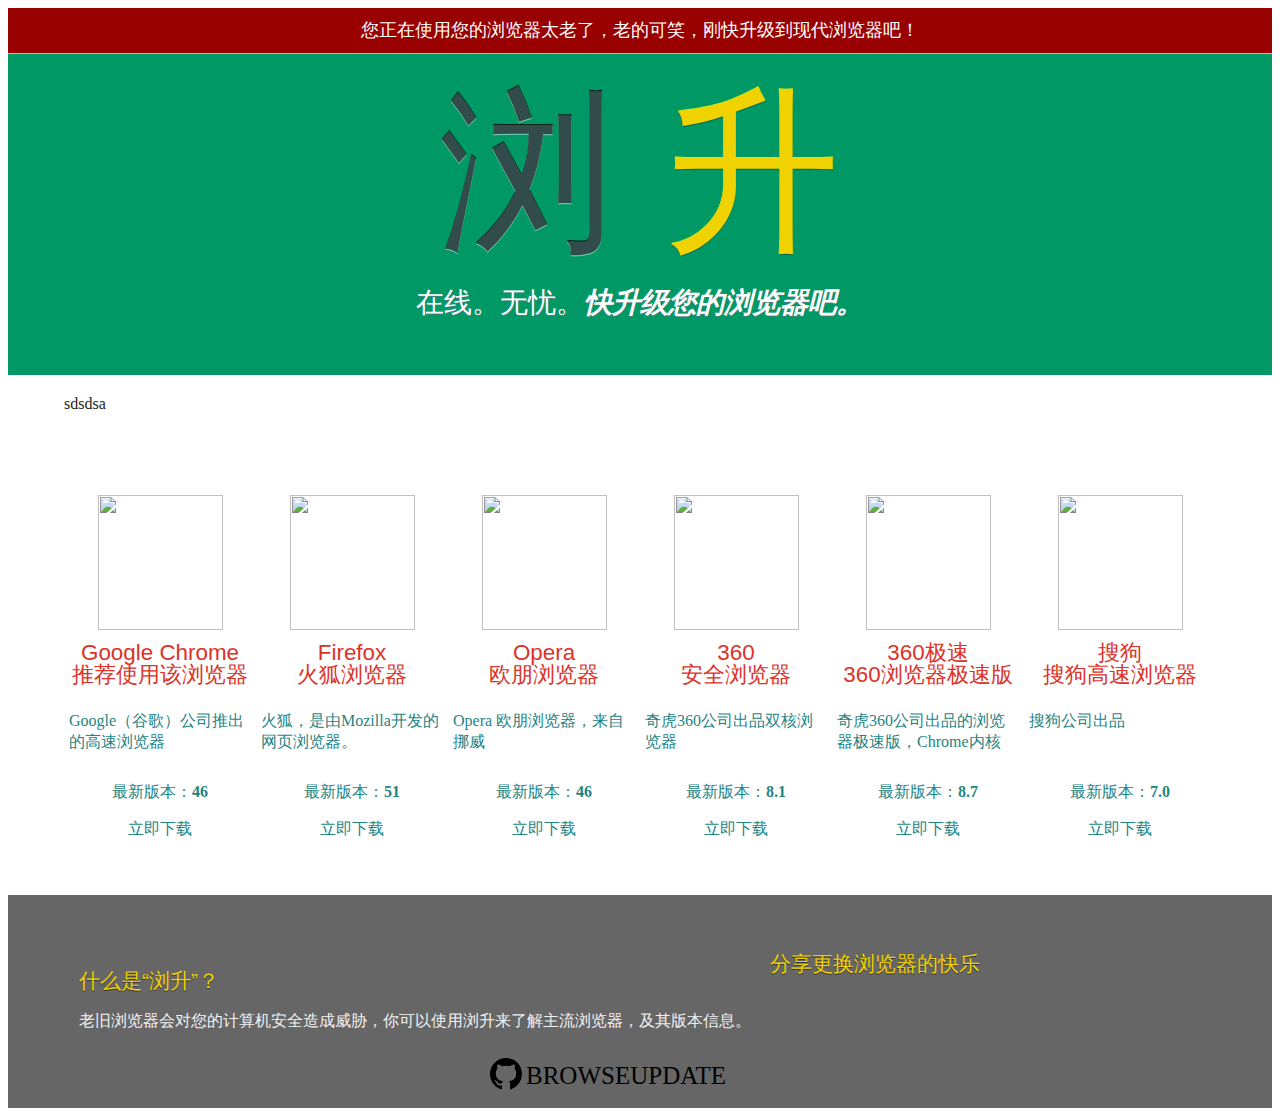
==== index.html @ 691e0c7e "add github link" ====
<!DOCTYPE html>
<html>
<head lang="zh-CN">
    <meta charset="UTF-8">
    <meta http-equiv="x-ua-compatible" content="ie=edge">
    <title>浏升-浏览器升提示友好级标准页面</title>
    <meta name="viewport" content="width=device-width, initial-scale=1">
    <meta name="Keyword" content="代码演示,代码片段,HTML5,CSS3,JavaScript,jQuery,Bootstrap,Angular,NodeJS,Node.js,ECMA2016,ES6,Promise,FetchAPI,Vue.js,React,React Native,webpack,gulp,ionic">
    <meta name="Author" content="dunizb">
    <meta name="website" content="http://duni.sinaapp.com">
    <meta name="Description" content="Demos 代码演示、代码片段 - 读你 | 这世间唯有梦想和好姑娘不可辜负!">
    <link type="image/x-icon" rel="shortcut icon" href="favicon.ico"/>
    <link rel="stylesheet" href="http://cdn.bootcss.com/normalize/5.0.0/normalize.min.css">
    <link rel="stylesheet" href="css/main.css">
</head>
<body>
    <!--[if lte IE 9]>

    <![endif]-->
    <div class="top">
        您正在使用您的浏览器太老了，老的可笑，刚快升级到现代浏览器吧！
    </div>
    <header>
        <hgroup>
            <h1>浏 <em>升</em></h1>
            <h2>在线。无忧。<em>快升级您的浏览器吧。</em></h2>
        </hgroup>
    </header>
    <div class="main wrap">
    sdsdsa
    </div>
    <div class="main">
        <ul class="browserlist wrap clearfix">
            <li>
                <a href="http://pan.baidu.com/s/1i4LHlPz" title="Google Chrome">
                    <div class="icon">
                        <img src="https://ss0.bdstatic.com/70cFuHSh_Q1YnxGkpoWK1HF6hhy/it/u=2498624196,2839862294&fm=23&gp=0.jpg" width="125" height="135" />
                    </div>
                    <h2>Google Chrome<br/>推荐使用该浏览器</h2>
                    <p class="info">Google（谷歌）公司推出的高速浏览器</p>
                    <p class="version">最新版本：<strong>46</strong></p>
                    <p class="website">立即下载</p>
                </a>
            </li>
            <li>
                <a href="http://download.firefox.com.cn/releases-sha2/stub/official/zh-CN/Firefox-latest.exe" title="Firefox 火狐浏览器">
                    <div class="icon">
                        <img src="https://timgsa.baidu.com/timg?image&quality=80&size=b9999_10000&sec=1487590907693&di=e60592ac7cf0cfe3de3b45927950ac66&imgtype=0&src=http%3A%2F%2Fp1.image.hiapk.com%2Fuploads%2Fallimg%2F160119%2F7731-1601191413160-L.png" width="125" height="135" />
                    </div>
                    <h2>Firefox<br/>火狐浏览器</h2>
                    <p class="info">火狐，是由Mozilla开发的网页浏览器。</p>
                    <p class="version">最新版本：<strong>51</strong></p>
                    <p class="website">立即下载</p>
                </a>
            </li>
            <li>
                <a href="http://net.geo.opera.com/opera/stable?utm_medium=cb&utm_source=oup_com&edition=Baidu" title="Opera 欧朋">
                    <div class="icon">
                        <img src="http://p3.so.qhmsg.com/t01fc11aab02dc57c5d.png" width="125" height="135" />
                    </div>
                    <h2>Opera<br/>欧朋浏览器</h2>
                    <p class="info">Opera 欧朋浏览器，来自挪威</p>
                    <p class="version">最新版本：<strong>46</strong></p>
                    <p class="website">立即下载</p>
                </a>
            </li>
            <li>
                <a href="http://down.360safe.com/se/360se8.1.1.248.exe" title="360安全浏览器">
                    <div class="icon" style="overflow:hidden">
                        <img src="https://timgsa.baidu.com/timg?image&quality=80&size=b10000_10000&sec=1487581726&di=ddc792b663af26fbba683a4a46c282bd&src=http://a.ikafan.com/attachment/forum/201109/03/1617522nb5759bjz5bz19c.png" width="125" height="135" />
                    </div>
                    <h2>360<br/>安全浏览器</h2>
                    <p class="info">奇虎360公司出品双核浏览器</p>
                    <p class="version">最新版本：<strong>8.1</strong></p>
                    <p class="website">立即下载</p>
                </a>
            </li>
            <li>
                <a href="http://down.360safe.com/cse/360cse_8.7.0.306.exe" title="360极速浏览器">
                    <div class="icon">
                        <img src="https://timgsa.baidu.com/timg?image&quality=80&size=b9999_10000&sec=1487590851907&di=c0043e6b3a53e65e0a07928f318ce98d&imgtype=0&src=http%3A%2F%2Fimg.25pp.com%2Fuploadfile%2Fapp%2Ficon%2F20160712%2F1468276214226462.jpg" width="125" height="135" />
                    </div>
                    <h2>360极速<br/>360浏览器极速版</h2>
                    <p class="info">奇虎360公司出品的浏览器极速版，Chrome内核</p>
                    <p class="version">最新版本：<strong>8.7</strong></p>
                    <p class="website">立即下载</p>
                </a>
            </li>
            <li>
                <a href="http://download.ie.sogou.com/se/sogou_explorer_7.0_0111v2.exe" title="搜狗浏览器">
                    <div class="icon">
                        <img src="https://ss1.bdstatic.com/70cFvXSh_Q1YnxGkpoWK1HF6hhy/it/u=1495597982,2162996771&fm=23&gp=0.jpg" width="125" height="135" />
                    </div>
                    <h2>搜狗<br/>搜狗高速浏览器</h2>
                    <p class="info">搜狗公司出品</p>
                    <p class="version">最新版本：<strong>7.0</strong></p>
                    <p class="website">立即下载</p>
                </a>
            </li>
        </ul>
    </div>
    <footer>
        <div class="wrap clearfix">
            <section id="about">
                <h2>什么是“浏升”？</h2>
                <p>老旧浏览器会对您的计算机安全造成威胁，你可以使用浏升来了解主流浏览器，及其版本信息。</p>
            </section>
            <section id="share">
                <h2>分享更换浏览器的快乐</h2>
                <nav>
                    <div class="bdsharebuttonbox"><a href="#" class="bds_more" data-cmd="more"></a><a href="#" class="bds_tsina" data-cmd="tsina" title="分享到新浪微博"></a><a href="#" class="bds_weixin" data-cmd="weixin" title="分享到微信"></a><a href="#" class="bds_douban" data-cmd="douban" title="分享到豆瓣网"></a><a href="#" class="bds_sqq" data-cmd="sqq" title="分享到QQ好友"></a><a href="#" class="bds_evernotecn" data-cmd="evernotecn" title="分享到印象笔记"></a></div>
<script>window._bd_share_config={"common":{"bdSnsKey":{},"bdText":"","bdMini":"1","bdMiniList":false,"bdPic":"","bdStyle":"0","bdSize":"32"},"share":{}};with(document)0[(getElementsByTagName('head')[0]||body).appendChild(createElement('script')).src='http://bdimg.share.baidu.com/static/api/js/share.js?v=89860593.js?cdnversion='+~(-new Date()/36e5)];</script>
                </nav>
            </section>
            <div id="byline">
                <a href="https://github.com/dunizb/browseupdate" title="WordPress">
                    <svg aria-hidden="true" class="octicon octicon-mark-github" height="32" version="1.1" viewBox="0 0 16 16" width="32"><path fill-rule="evenodd" d="M8 0C3.58 0 0 3.58 0 8c0 3.54 2.29 6.53 5.47 7.59.4.07.55-.17.55-.38 0-.19-.01-.82-.01-1.49-2.01.37-2.53-.49-2.69-.94-.09-.23-.48-.94-.82-1.13-.28-.15-.68-.52-.01-.53.63-.01 1.08.58 1.23.82.72 1.21 1.87.87 2.33.66.07-.52.28-.87.51-1.07-1.78-.2-3.64-.89-3.64-3.95 0-.87.31-1.59.82-2.15-.08-.2-.36-1.02.08-2.12 0 0 .67-.21 2.2.82.64-.18 1.32-.27 2-.27.68 0 1.36.09 2 .27 1.53-1.04 2.2-.82 2.2-.82.44 1.1.16 1.92.08 2.12.51.56.82 1.27.82 2.15 0 3.07-1.87 3.75-3.65 3.95.29.25.54.73.54 1.48 0 1.07-.01 1.93-.01 2.2 0 .21.15.46.55.38A8.013 8.013 0 0 0 16 8c0-4.42-3.58-8-8-8z"></path></svg>
                    <span>browseupdate</span>
                </a>
            </div>
    </footer>
</body>
---- css/main.css ----
/****************
 *  页面样式
 **************/
 
/* ==============
    基本默认
   ============== */
html {
    color: #222;
}   

::selection {
    background-color: #b3d4fc;
    text-shadow: none;
}

ul {
    margin: 0;
    padding: 0;
    list-style: none;
}

li {
    list-style: none;
}

a:link, a:visited {
    color: #1E8585;
    text-decoration: none;
}
a:link {
    -webkit-tap-highlight-color: #F0D200;
}

/* ==============
    工具样式
   ============== */

.center-block {
    display: block;
    margin-right: auto;
    margin-left: auto;
}   

.pull-right {
    float: right !important;
}

.pull-left {
    float: left !important;
}

.text-right {
    text-align: right !important;
}

.text-left {
    text-align: left !important;
}

.text-center {
    text-align: center !important;
}

.hide {
    display: none !important;
}

.show {
    display: block !important;
}

.invisible {
    visibility: hidden;
}

.text-hide {
    font: 0/0 a;
    color: transparent;
    text-shadow: none;
    background-color: transparent;
    border: 0;
}

.clearfix:before,
.clearfix:after {
    content: " ";
    display: table;
}

.clearfix:after {
    clear: both;
}

/* ==============
    Header部分
   ============== */
.top {
    background-color: #990000;
    color: #fff;
    line-height: 45px;
    text-align: center;
    font-size: 18px;
}
header {
    width: 100%;
    margin: 0 auto;
    text-align: center;
    border-top: 1px solid #9DC8C3;
    padding: 30px 0;
    background-color: #009966;
}   
hgroup {
    zoom: 1;
    max-width: 1152px;
    margin: 0 auto;
}
hgroup:before, 
hgroup:after {
    content: "\0020";
    display: block;
    height: 0;
    visibility: hidden;
}
hgroup h1 {
    font: 1100%/1 Impact, Helvetica, sans-serif;
    text-transform: uppercase;
    margin: 0;
    color: #324B4B;
    text-shadow: 0 1px 0 rgba(255,255,255,.5), 0 -1px 0 rgba(0,0,0,.8);
}
hgroup h1 em {
    font-style: normal;
    color: #F0D200;
    text-shadow: 0 1px 0 rgba(0, 50, 40, 0.5), 0 -1px 0 rgba(255, 255, 0, 0.8);
}
hgroup h2 {
    font-size: 177%;
    font-weight: normal;
    color: #fff;
    text-shadow: 0 1px 0 #4C7C7B;
    font-family: "lemonde-courrier-1","lemonde-courrier-2", Helvetica, Arial, sans-serif !important;
}
hgroup h2 em {
    font-weight: 700;
}    

/* ==============
    主题部分
   ============== */
.main {
    padding: 20px 0 50px;
}
.browserlist {
    zoom: 1;
}
.browserlist:before, .browserlist:after {
    content: "\0020";
    display: block;
    height: 0;
    visibility: hidden;
}
.browserlist li {
    width: 192px;
    float: left;
    margin: 12px 0 0;
}
.browserlist .icon {
    background-position: 0 0;
    text-align: center;
}
#browserlist li .icon {
    width: 125px;
    height: 135px;
    margin: 20px auto;
}
.browserlist li a:link, #browserlist li a:link .icon {
    -webkit-transition: all .2s;
    -moz-transition: all .2s;
    -o-transition: all .2s;
    transition: all .2s;
}
.browserlist li a:hover .icon {
    -webkit-transform: scale(1.1,1.1);
    -moz-transform: scale(1.1,1.1);
    -o-transform: scale(1.1,1.1);
    transform: scale(1.1,1.1);
}
.browserlist h2 {
    font: 140%/1 Impact, Helvetica, sans-serif;
    text-align: center;
    color: #DC3228;
    text-shadow: 0 1px 0 #fff;
    background-color: rgba(255,255,255,.3);
    margin: 0 0 10px;
    line-height: 1;
    padding: 8px 0;
    -webkit-border-radius: 3px;
    -moz-border-radius: 3px;
    border-radius: 3px;
}
.browserlist p {
    padding: 0 5px;
    text-shadow: 0 1px 0 rgba(255,255,255,.8);
}
.browserlist p.info {
    min-height: 55px;
}
.browserlist p.version {
    margin-bottom: 10px;
    text-align: center;
}
.browserlist p.website {
    background-color: rgba(255,255,255,.3);
    line-height: 1;
    margin: 0;
    padding: 8px 5px;
    text-align: center;
    -webkit-border-radius: 3px;
    -moz-border-radius: 3px;
    border-radius: 3px;
}
.browserlist li a:link .website {
    -webkit-transition: all .1s ease-out;
    -moz-transition: all .1s ease-out;
    -o-transition: all .1s ease-out;
    transition: all .1s ease-out;
}
.browserlist li a:hover .website {
    background: #4daaa7;
    color: #fff;
    text-shadow: 0 1px 0 #266E67;
}
.wrap {
    zoom: 1;
    max-width: 1152px;
    margin: 0 auto;
}
/* ==============
    footer部分
   ============== */
footer {
    color: #f1f1f1;
    padding: 30px 0;
    overflow: hidden;
    background: #666666;
}
footer .wrap {
    position: relative;
}
.wrap:before, .wrap:after {
    content: "\0020";
    display: block;
    height: 0;
    visibility: hidden;
}

footer #about {
    width: 60%;
    float: left;
    margin-left: 15px;
}
footer h2 {
    font: 130% Impact, Helvetica, sans-serif;
    padding-top: 8px;
    margin-bottom: 10px;
    color: #F0D200;
    text-transform: uppercase;
    text-shadow: 0 1px 0 #333;
}
footer #shar {
    width: 30%;
    float: right;
    margin-right: 15px;
    position: relative;
}
#share nav li {
    width: 32px;
    height: 32px;
    float: left;
    margin-right: 9px;
}
#byline {
    clear: both;
    margin: 0 auto;
    padding-top: 10px;
}
#byline a {
    width: 300px;
    height: 20px;
    margin: 0 auto;
    display: block;
    color: #999;
    -webkit-transition: all .5s;
    -moz-transition: all .5s;
    -o-transition: all .5s;
    transition: all .5s;
}
#byline span {
    vertical-align: super;
    text-transform: uppercase;
    color: #000;
    font-size: 25px;
}
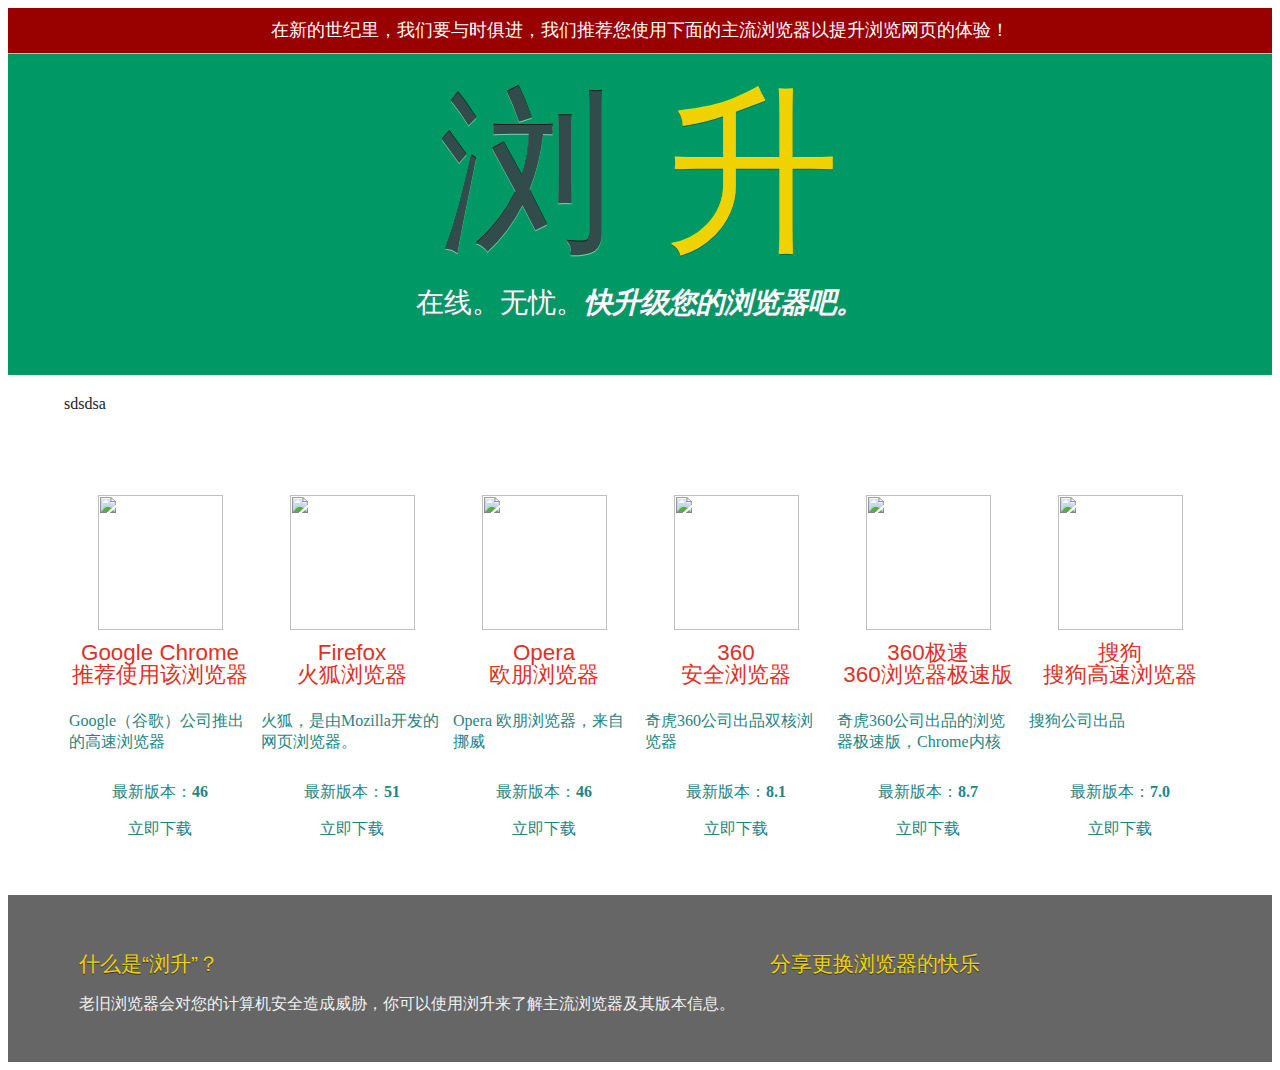
==== commit d37ce0ef: "[if lte IE 9]" ====
--- a/index.html
+++ b/index.html
@@ -15,10 +15,12 @@
 </head>
 <body>
     <!--[if lte IE 9]>
-
+    <div class="top" style="background-color: red;">
+    <img src="https://ss0.bdstatic.com/70cFvHSh_Q1YnxGkpoWK1HF6hhy/it/u=3577215086,797363438&fm=23&gp=0.jpg" style="width:25px;vertical-align: sub;" /> 您正在使用的浏览器太老了，老的可笑，刚快升级到现代浏览器吧！
+    </div>
     <![endif]-->
-    <div class="top">
-        您正在使用您的浏览器太老了，老的可笑，刚快升级到现代浏览器吧！
+    <div class="top" style="background-color: #990000;">
+    在新的世纪里，我们要与时俱进，我们推荐您使用下面的主流浏览器以提升浏览网页的体验！
     </div>
     <header>
         <hgroup>
@@ -102,8 +104,8 @@
     <footer>
         <div class="wrap clearfix">
             <section id="about">
-                <h2>什么是“浏升”？</h2>
-                <p>老旧浏览器会对您的计算机安全造成威胁，你可以使用浏升来了解主流浏览器，及其版本信息。</p>
+                <h2 style="margin: 0;">什么是“浏升”？</h2>
+                <p>老旧浏览器会对您的计算机安全造成威胁，你可以使用浏升来了解主流浏览器及其版本信息。</p>
             </section>
             <section id="share">
                 <h2>分享更换浏览器的快乐</h2>
@@ -113,10 +115,14 @@
                 </nav>
             </section>
             <div id="byline">
-                <a href="https://github.com/dunizb/browseupdate" title="WordPress">
-                    <svg aria-hidden="true" class="octicon octicon-mark-github" height="32" version="1.1" viewBox="0 0 16 16" width="32"><path fill-rule="evenodd" d="M8 0C3.58 0 0 3.58 0 8c0 3.54 2.29 6.53 5.47 7.59.4.07.55-.17.55-.38 0-.19-.01-.82-.01-1.49-2.01.37-2.53-.49-2.69-.94-.09-.23-.48-.94-.82-1.13-.28-.15-.68-.52-.01-.53.63-.01 1.08.58 1.23.82.72 1.21 1.87.87 2.33.66.07-.52.28-.87.51-1.07-1.78-.2-3.64-.89-3.64-3.95 0-.87.31-1.59.82-2.15-.08-.2-.36-1.02.08-2.12 0 0 .67-.21 2.2.82.64-.18 1.32-.27 2-.27.68 0 1.36.09 2 .27 1.53-1.04 2.2-.82 2.2-.82.44 1.1.16 1.92.08 2.12.51.56.82 1.27.82 2.15 0 3.07-1.87 3.75-3.65 3.95.29.25.54.73.54 1.48 0 1.07-.01 1.93-.01 2.2 0 .21.15.46.55.38A8.013 8.013 0 0 0 16 8c0-4.42-3.58-8-8-8z"></path></svg>
-                    <span>browseupdate</span>
+                <a href="javascript:void(0);" title="github">
+                    <iframe class="githubstar" src="https://ghbtns.com/github-btn.html?user=dunizb&repo=browseupdate&type=star&count=false&size=large" frameborder="0" scrolling="0" width="160px" height="30px"></iframe>
+                    <iframe src="https://ghbtns.com/github-btn.html?user=dunizb&repo=browseupdate&type=fork&count=false&size=large" frameborder="0" scrolling="0" width="158px" height="30px"></iframe>
                 </a>
             </div>
     </footer>
-</body>+</body>
+
+<script>
+
+</script>--- a/css/main.css
+++ b/css/main.css
@@ -282,8 +282,9 @@
 }
 #byline {
     clear: both;
-    margin: 0 auto;
+    margin: 0 15px;
     padding-top: 10px;
+    display: inline-block;
 }
 #byline a {
     width: 300px;
@@ -296,9 +297,4 @@
     -o-transition: all .5s;
     transition: all .5s;
 }
-#byline span {
-    vertical-align: super;
-    text-transform: uppercase;
-    color: #000;
-    font-size: 25px;
-}
+#byline iframe {display: inline-block;width: 90px;}
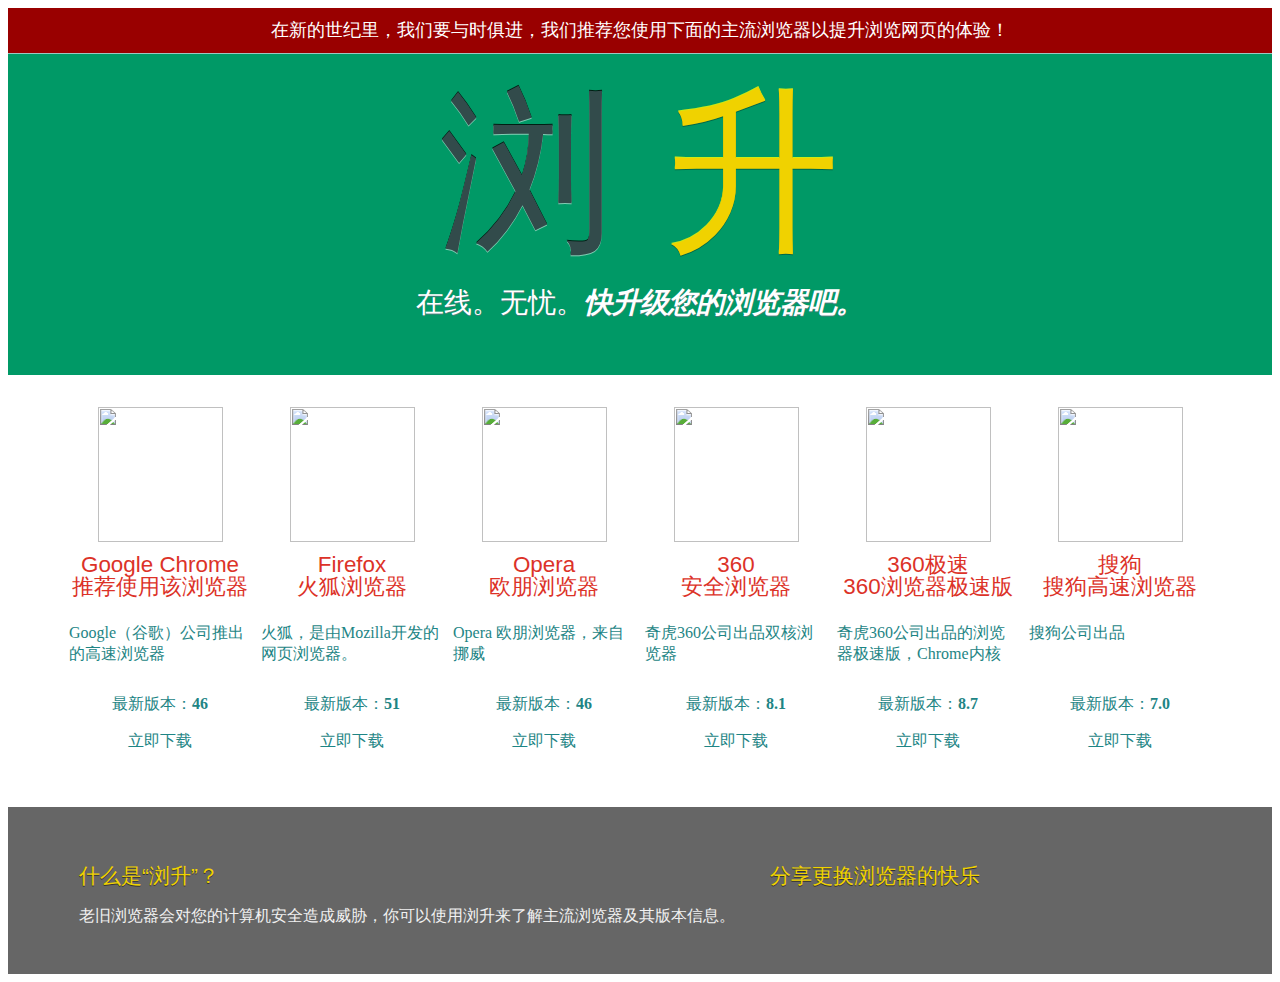
==== commit 806c9ab9: "[if lte IE 9]" ====
--- a/index.html
+++ b/index.html
@@ -28,9 +28,6 @@
             <h2>在线。无忧。<em>快升级您的浏览器吧。</em></h2>
         </hgroup>
     </header>
-    <div class="main wrap">
-    sdsdsa
-    </div>
     <div class="main">
         <ul class="browserlist wrap clearfix">
             <li>
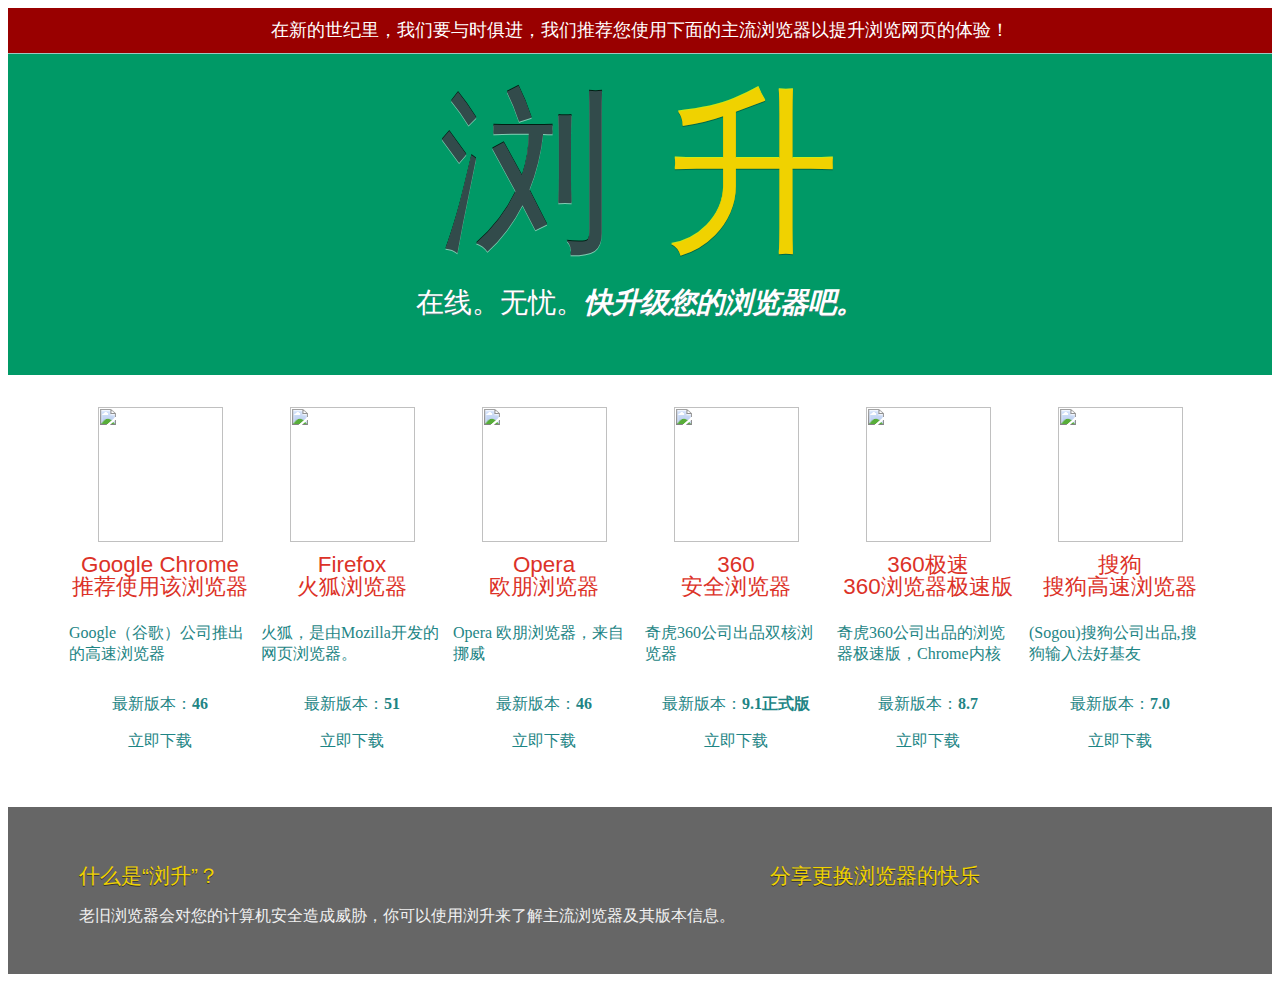
==== commit 27fc4e05: "Update index.html" ====
--- a/index.html
+++ b/index.html
@@ -7,7 +7,7 @@
     <meta name="viewport" content="width=device-width, initial-scale=1">
     <meta name="Keyword" content="代码演示,代码片段,HTML5,CSS3,JavaScript,jQuery,Bootstrap,Angular,NodeJS,Node.js,ECMA2016,ES6,Promise,FetchAPI,Vue.js,React,React Native,webpack,gulp,ionic">
     <meta name="Author" content="dunizb">
-    <meta name="website" content="http://duni.sinaapp.com">
+    <meta name="website" content="http://dunizb.com">
     <meta name="Description" content="Demos 代码演示、代码片段 - 读你 | 这世间唯有梦想和好姑娘不可辜负!">
     <link type="image/x-icon" rel="shortcut icon" href="favicon.ico"/>
     <link rel="stylesheet" href="http://cdn.bootcss.com/normalize/5.0.0/normalize.min.css">
@@ -33,7 +33,7 @@
             <li>
                 <a href="http://pan.baidu.com/s/1i4LHlPz" title="Google Chrome">
                     <div class="icon">
-                        <img src="https://ss0.bdstatic.com/70cFuHSh_Q1YnxGkpoWK1HF6hhy/it/u=2498624196,2839862294&fm=23&gp=0.jpg" width="125" height="135" />
+                        <img src="https://ss0.bdstatic.com/70cFuHSh_Q1YnxGkpoWK1HF6hhy/it/u=2498624196,2839862294&fm=23&gp=0.jpg" style="width:125px;height:135px;" />
                     </div>
                     <h2>Google Chrome<br/>推荐使用该浏览器</h2>
                     <p class="info">Google（谷歌）公司推出的高速浏览器</p>
@@ -44,7 +44,7 @@
             <li>
                 <a href="http://download.firefox.com.cn/releases-sha2/stub/official/zh-CN/Firefox-latest.exe" title="Firefox 火狐浏览器">
                     <div class="icon">
-                        <img src="https://timgsa.baidu.com/timg?image&quality=80&size=b9999_10000&sec=1487590907693&di=e60592ac7cf0cfe3de3b45927950ac66&imgtype=0&src=http%3A%2F%2Fp1.image.hiapk.com%2Fuploads%2Fallimg%2F160119%2F7731-1601191413160-L.png" width="125" height="135" />
+                        <img src="https://timgsa.baidu.com/timg?image&quality=80&size=b9999_10000&sec=1487590907693&di=e60592ac7cf0cfe3de3b45927950ac66&imgtype=0&src=http%3A%2F%2Fp1.image.hiapk.com%2Fuploads%2Fallimg%2F160119%2F7731-1601191413160-L.png" style="width:125px;height:135px;" />
                     </div>
                     <h2>Firefox<br/>火狐浏览器</h2>
                     <p class="info">火狐，是由Mozilla开发的网页浏览器。</p>
@@ -55,7 +55,7 @@
             <li>
                 <a href="http://net.geo.opera.com/opera/stable?utm_medium=cb&utm_source=oup_com&edition=Baidu" title="Opera 欧朋">
                     <div class="icon">
-                        <img src="http://p3.so.qhmsg.com/t01fc11aab02dc57c5d.png" width="125" height="135" />
+                        <img src="http://image17.poco.cn/mypoco/myphoto/20150924/22/64965070201509242204342652546567580_005.jpg" style="width:125px;height:135px;" />
                     </div>
                     <h2>Opera<br/>欧朋浏览器</h2>
                     <p class="info">Opera 欧朋浏览器，来自挪威</p>
@@ -64,20 +64,20 @@
                 </a>
             </li>
             <li>
-                <a href="http://down.360safe.com/se/360se8.1.1.248.exe" title="360安全浏览器">
+                <a href="http://down.360safe.com/se/360se9.2.0.108.exe" title="360安全浏览器">
                     <div class="icon" style="overflow:hidden">
-                        <img src="https://timgsa.baidu.com/timg?image&quality=80&size=b10000_10000&sec=1487581726&di=ddc792b663af26fbba683a4a46c282bd&src=http://a.ikafan.com/attachment/forum/201109/03/1617522nb5759bjz5bz19c.png" width="125" height="135" />
+                        <img src="https://timgsa.baidu.com/timg?image&quality=80&size=b10000_10000&sec=1487581726&di=ddc792b663af26fbba683a4a46c282bd&src=http://a.ikafan.com/attachment/forum/201109/03/1617522nb5759bjz5bz19c.png" style="width:125px;height:135px;" />
                     </div>
                     <h2>360<br/>安全浏览器</h2>
                     <p class="info">奇虎360公司出品双核浏览器</p>
-                    <p class="version">最新版本：<strong>8.1</strong></p>
+                    <p class="version">最新版本：<strong>9.1正式版</strong></p>
                     <p class="website">立即下载</p>
                 </a>
             </li>
             <li>
                 <a href="http://down.360safe.com/cse/360cse_8.7.0.306.exe" title="360极速浏览器">
                     <div class="icon">
-                        <img src="https://timgsa.baidu.com/timg?image&quality=80&size=b9999_10000&sec=1487590851907&di=c0043e6b3a53e65e0a07928f318ce98d&imgtype=0&src=http%3A%2F%2Fimg.25pp.com%2Fuploadfile%2Fapp%2Ficon%2F20160712%2F1468276214226462.jpg" width="125" height="135" />
+                        <img src="https://timgsa.baidu.com/timg?image&quality=80&size=b9999_10000&sec=1487590851907&di=c0043e6b3a53e65e0a07928f318ce98d&imgtype=0&src=http%3A%2F%2Fimg.25pp.com%2Fuploadfile%2Fapp%2Ficon%2F20160712%2F1468276214226462.jpg" style="width:125px;height:135px;" />
                     </div>
                     <h2>360极速<br/>360浏览器极速版</h2>
                     <p class="info">奇虎360公司出品的浏览器极速版，Chrome内核</p>
@@ -86,12 +86,12 @@
                 </a>
             </li>
             <li>
-                <a href="http://download.ie.sogou.com/se/sogou_explorer_7.0_0111v2.exe" title="搜狗浏览器">
+                <a href="http://download.ie.sogou.com/se/sogou_explorer_7.1_0807.exe" title="搜狗浏览器">
                     <div class="icon">
-                        <img src="https://ss1.bdstatic.com/70cFvXSh_Q1YnxGkpoWK1HF6hhy/it/u=1495597982,2162996771&fm=23&gp=0.jpg" width="125" height="135" />
+                        <img src="http://p5.image.hiapk.com/uploads/allimg/141104/901-1411041G3410-L.png" style="width:125px;height:135px;" />
                     </div>
                     <h2>搜狗<br/>搜狗高速浏览器</h2>
-                    <p class="info">搜狗公司出品</p>
+                    <p class="info">(Sogou)搜狗公司出品,搜狗输入法好基友 </p>
                     <p class="version">最新版本：<strong>7.0</strong></p>
                     <p class="website">立即下载</p>
                 </a>
@@ -122,4 +122,4 @@
 
 <script>
 
-</script>+</script>
--- a/css/main.css
+++ b/css/main.css
@@ -1,4 +1,4 @@
-/****************
+﻿/****************
  *  页面样式
  **************/
  
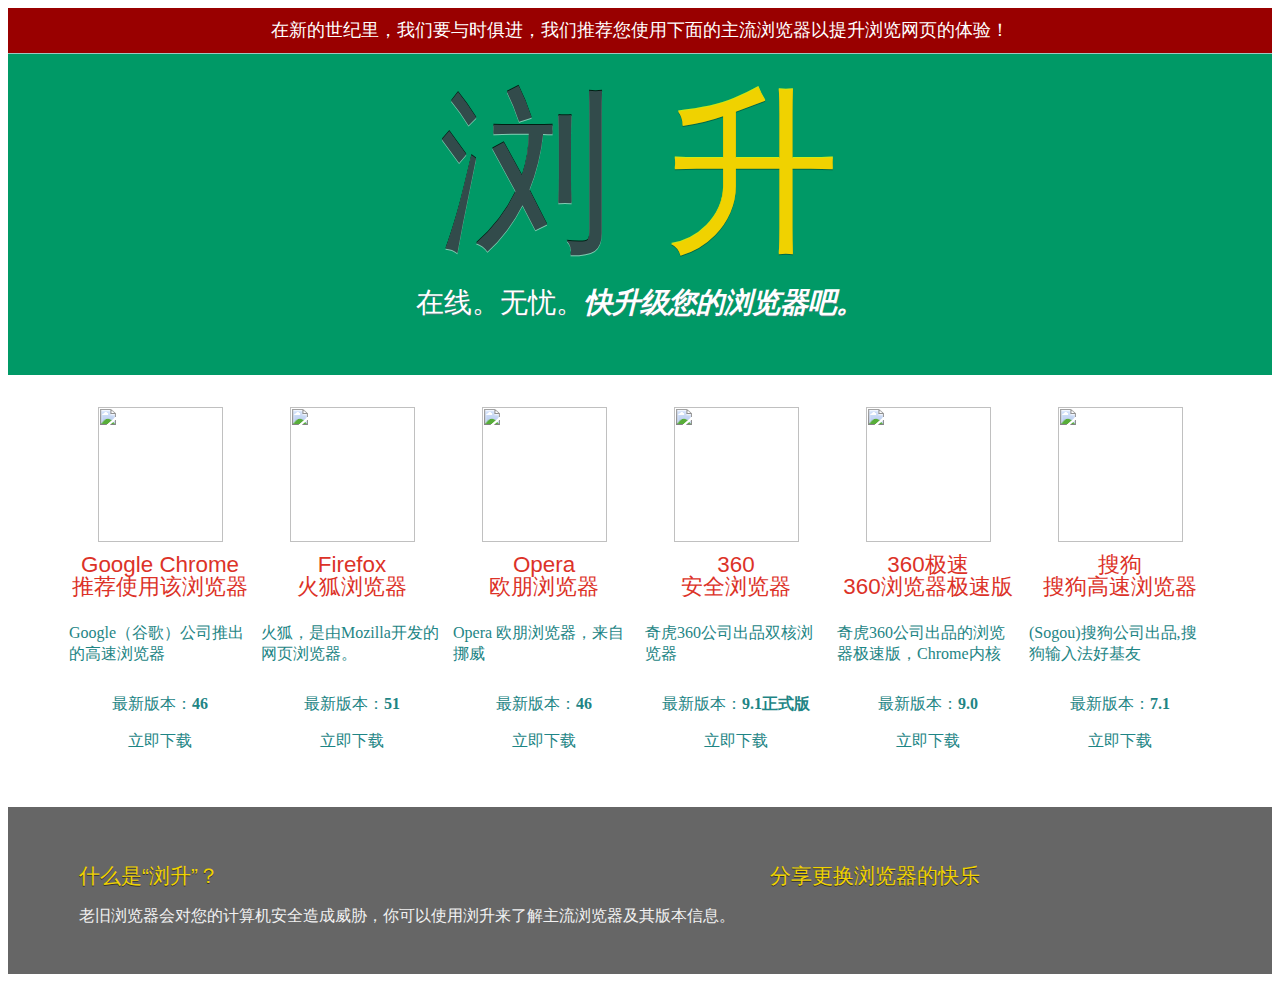
==== commit 93cf2ecd: "Update index.html" ====
--- a/index.html
+++ b/index.html
@@ -75,13 +75,13 @@
                 </a>
             </li>
             <li>
-                <a href="http://down.360safe.com/cse/360cse_8.7.0.306.exe" title="360极速浏览器">
+                <a href="http://down.360safe.com/cse/360cse_9.0.1.136.exe" title="360极速浏览器">
                     <div class="icon">
                         <img src="https://timgsa.baidu.com/timg?image&quality=80&size=b9999_10000&sec=1487590851907&di=c0043e6b3a53e65e0a07928f318ce98d&imgtype=0&src=http%3A%2F%2Fimg.25pp.com%2Fuploadfile%2Fapp%2Ficon%2F20160712%2F1468276214226462.jpg" style="width:125px;height:135px;" />
                     </div>
                     <h2>360极速<br/>360浏览器极速版</h2>
                     <p class="info">奇虎360公司出品的浏览器极速版，Chrome内核</p>
-                    <p class="version">最新版本：<strong>8.7</strong></p>
+                    <p class="version">最新版本：<strong>9.0</strong></p>
                     <p class="website">立即下载</p>
                 </a>
             </li>
@@ -92,7 +92,7 @@
                     </div>
                     <h2>搜狗<br/>搜狗高速浏览器</h2>
                     <p class="info">(Sogou)搜狗公司出品,搜狗输入法好基友 </p>
-                    <p class="version">最新版本：<strong>7.0</strong></p>
+                    <p class="version">最新版本：<strong>7.1</strong></p>
                     <p class="website">立即下载</p>
                 </a>
             </li>
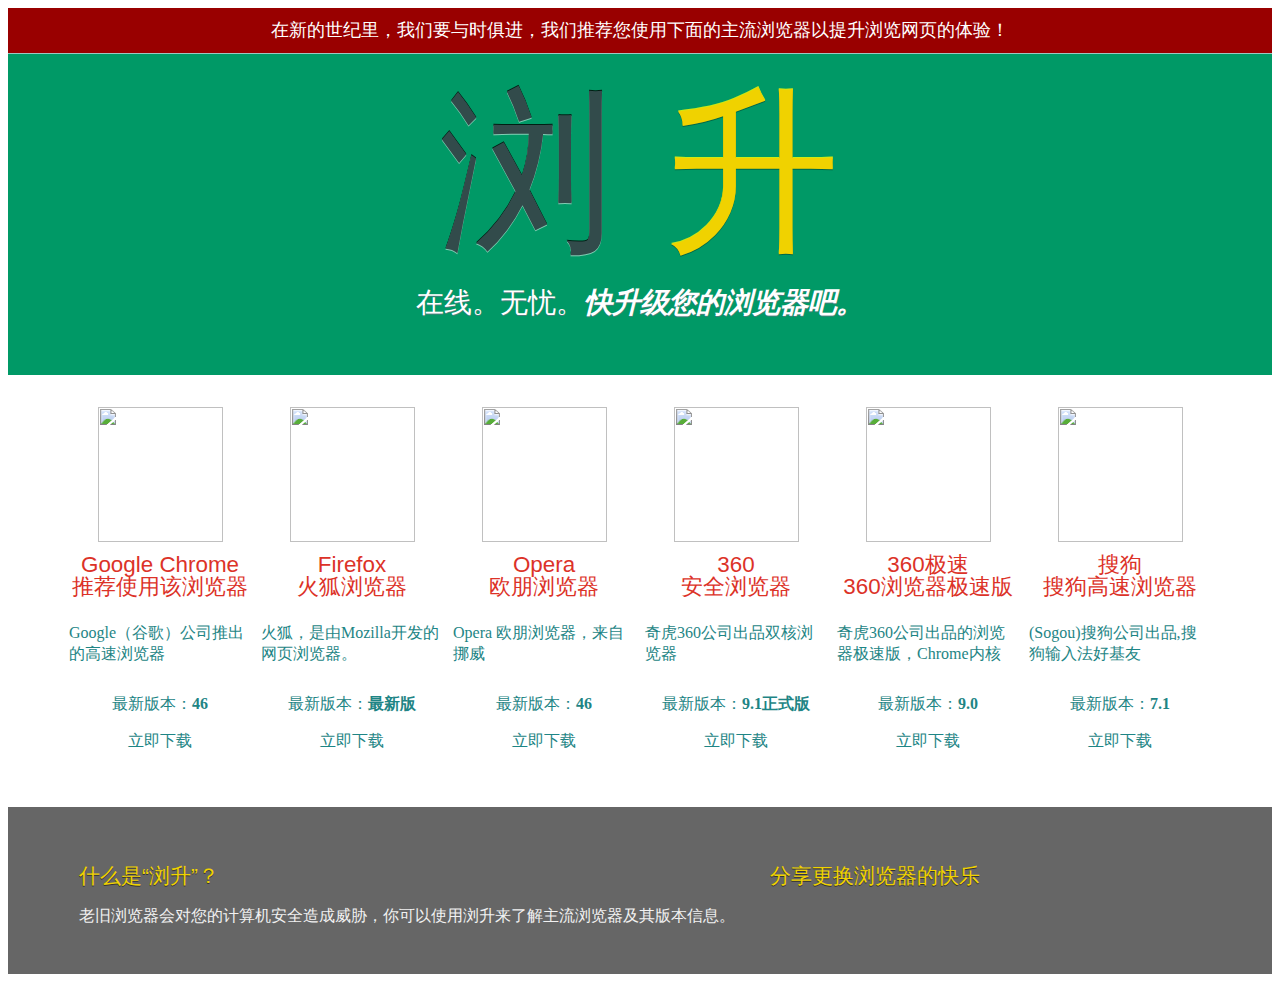
==== commit ec7e4774: "Update index.html" ====
--- a/index.html
+++ b/index.html
@@ -48,7 +48,7 @@
                     </div>
                     <h2>Firefox<br/>火狐浏览器</h2>
                     <p class="info">火狐，是由Mozilla开发的网页浏览器。</p>
-                    <p class="version">最新版本：<strong>51</strong></p>
+                    <p class="version">最新版本：<strong>最新版</strong></p>
                     <p class="website">立即下载</p>
                 </a>
             </li>
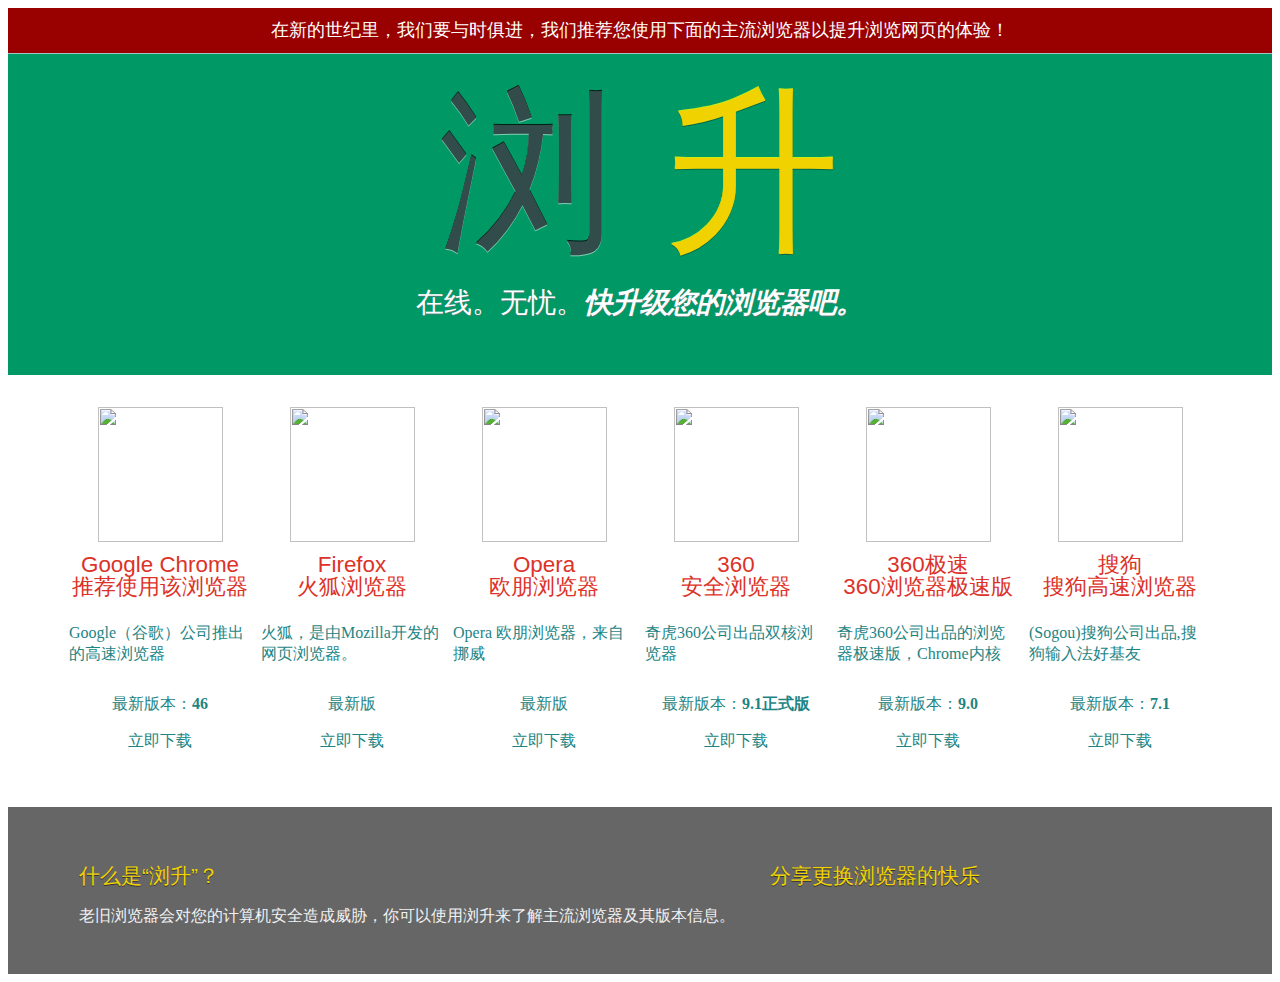
==== commit 00e260a2: "Update index.html" ====
--- a/index.html
+++ b/index.html
@@ -48,18 +48,18 @@
                     </div>
                     <h2>Firefox<br/>火狐浏览器</h2>
                     <p class="info">火狐，是由Mozilla开发的网页浏览器。</p>
-                    <p class="version">最新版本：<strong>最新版</strong></p>
+                    <p class="version">最新版</p>
                     <p class="website">立即下载</p>
                 </a>
             </li>
             <li>
-                <a href="http://net.geo.opera.com/opera/stable?utm_medium=cb&utm_source=oup_com&edition=Baidu" title="Opera 欧朋">
+                <a href="http://www.opera.com/download/get/?partner=www&opsys=Windows" title="Opera 欧朋">
                     <div class="icon">
                         <img src="http://image17.poco.cn/mypoco/myphoto/20150924/22/64965070201509242204342652546567580_005.jpg" style="width:125px;height:135px;" />
                     </div>
                     <h2>Opera<br/>欧朋浏览器</h2>
                     <p class="info">Opera 欧朋浏览器，来自挪威</p>
-                    <p class="version">最新版本：<strong>46</strong></p>
+                    <p class="version">最新版</p>
                     <p class="website">立即下载</p>
                 </a>
             </li>
